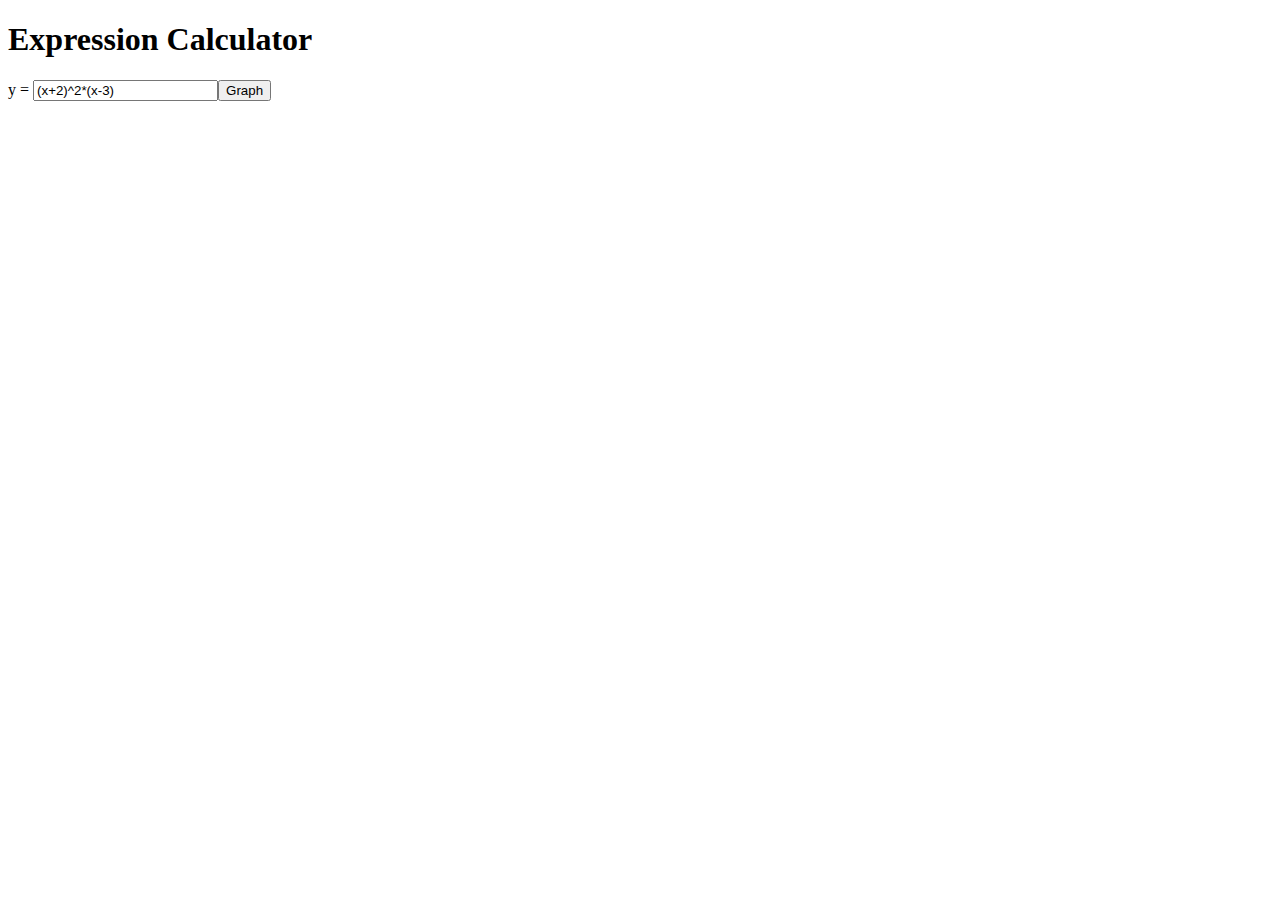
==== index.html @ 002a697c "v1.6: Basic graphing works" ====
<!DOCTYPE html>
<html>

<head>

  <meta charset="UTF-8">

  <title>Expression Calculator</title>

  <link rel="stylesheet" href="css/style.css" media="screen" type="text/css" />

  <script src="js/XCalc.js"></script>

  <script src="js/index.js"></script>

</head>

<body>

  <div id="top"><h1>Expression Calculator</h1>
  	y = <input type="text" value="(x+2)^2*(x-3)" id="input" /><input type="button" value="Graph" id="simplify" />
  </div>
<div id="wrapper">
<div id="result"></div>
</div>

</body>

</html>
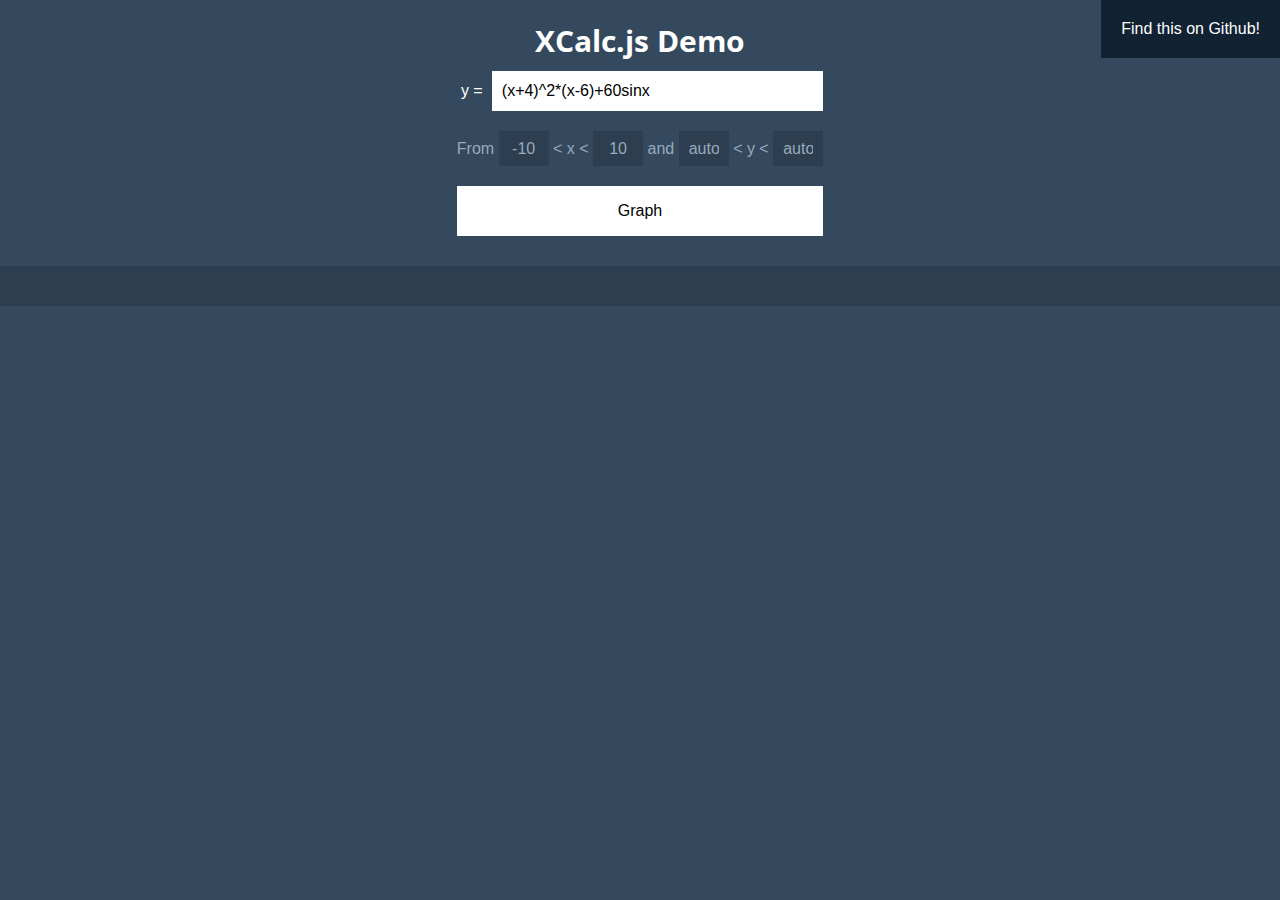
==== commit ccfd2d67: "Zoom fixes, responsive css" ====
--- a/index.html
+++ b/index.html
@@ -5,24 +5,32 @@
 
   <meta charset="UTF-8">
 
-  <title>Expression Calculator</title>
+  <title>XCalc.js Demo</title>
 
   <link rel="stylesheet" href="css/style.css" media="screen" type="text/css" />
 
-  <script src="js/XCalc.js"></script>
+  <meta name="viewport" content="width=device-width; initial-scale=1.0" />
 
-  <script src="js/index.js"></script>
+  <script src="js/XCalc.js" type="text/javascript"></script>
+
+  <script src="js/index.js" type="text/javascript"></script>
 
 </head>
 
 <body>
-
-  <div id="top"><h1>Expression Calculator</h1>
-  	y = <input type="text" value="(x+2)^2*(x-3)" id="input" /><input type="button" value="Graph" id="simplify" />
+  <div id="top"><h1>XCalc.js Demo</h1>
+  	<div id="function">
+  		<label>y = </label><input type="text" value="(x+4)^2*(x-6)+60sinx" id="input" />
+  	</div>
+  	<div id="range">
+  		From <input type="text" value="" placeholder="-10" id="x1" /> &lt; x &lt; <input type="text" value="" placeholder="10" id="x2" /> and <input type="text" placeholder="auto" value="" id="y1" /> &lt; y &lt; <input type="text" placeholder="auto" value="" id="y2" />
+  	</div>
+  	<input type="button" value="Graph" id="graph" />
   </div>
-<div id="wrapper">
-<div id="result"></div>
-</div>
+  <div id="wrapper">
+    <div id="result"></div>
+  </div>
+  <a id="github" href="https://github.com/pahgawk/XCalc">Find this on Github!</a>
 
 </body>
 
--- a/css/style.css
+++ b/css/style.css
@@ -0,0 +1,183 @@
+@import url(http://fonts.googleapis.com/css?family=Open+Sans:300);
+
+body {
+  background-color:#34495e;
+  color:#FFF;
+  font-family: sans-serif;
+  padding:0;
+  margin:0;
+  text-align:center;
+}
+#github {
+  position:absolute;
+  top:0;
+  right:0;
+  padding:20px;
+  background-color:#123;
+  color:#FFF;
+  text-decoration:none;
+}
+#github:hover {
+  background-color:#234;
+}
+#top {
+  padding:20px;
+  display:inline-block;
+}
+h1 {
+  font-family: 'Open Sans', sans-serif;
+  font-size:30px;
+  margin:0 0 10px 0;
+}
+input[type="submit"], input[type="button"], a.button {
+	background-color:#FFF;
+	color:#000;
+	padding:5px;
+	border: 5px solid #FFF;
+	text-decoration:none;
+	display:inline-block;
+  height:40px;
+  font-size:16px;
+  font-family:sans-serif;
+  margin:0 0 0 10px;
+}
+input[type="submit"]:hover, input[type="button"]:hover, a.button:hover {
+	border: 5px solid #DDD;
+}
+input[type="text"] {
+  display:inline-block;
+  font-size: inherit;
+  padding: 10px;
+  border: 0;
+}
+input[type="text"]:focus {
+  outline: 0;
+  background-color:#EEE;
+}
+#function {
+  margin-bottom:20px;
+}
+#function label {
+  display:inline-block;
+  height:40px;
+  line-height:40px;
+  margin-right:5px;
+}
+#function input[type="text"] {
+  width:85%;
+  display:inline-block;
+  height:20px;
+  float:right;
+}
+#range {
+  color: #9AB;
+}
+#range input[type="text"] {
+  width:30px;
+  height:15px;
+  text-align:center;
+  color: #9AB;
+  background-color:#2c3e50;
+}
+#range input[type="text"]::-webkit-input-placeholder{
+  color: #9AB;
+}
+#range input[type="text"]:-moz-placeholder{
+  color: #9AB;
+}
+#range input[type="text"]::-moz-placeholder {
+  color: #9AB;
+}
+#range input[type="text"]:-ms-input-placeholder {
+  color: #9AB;
+}
+#range input[type="text"]:focus {
+  background-color:#2e4052;
+}
+#graph {
+  margin:20px auto 0 auto;
+  width: 100%;
+  height:50px;
+}
+#result {
+  margin-top:10px;
+  border-top:20px solid #2c3e50;
+  border-bottom:20px solid #2c3e50;
+  overflow:hidden;
+  background-color:#2c3e50;
+  text-align:center;
+  max-height:0;
+  margin-bottom:20px;
+  -webkit-transition: all 0.3s ease-out;
+  -moz-transition: all 0.3s ease-out;
+  -ms-transition: all 0.3s ease-out;
+  -o-transition: all 0.3s ease-out;
+  transition: all 0.3s ease-out;
+}
+.open #result {
+  max-height:2000px;
+  padding:20px;
+  color:#FFF;
+}
+canvas {
+  margin-bottom: 50px;
+}
+canvas:last-child {
+  margin-bottom: 10px;
+}
+.answer {
+  clear:both;
+  text-align:center;
+}
+.final {
+  color:#FFF;
+  font-size:60px;
+  text-align:left;
+  font-family: 'Open Sans', sans-serif;
+}
+.error {
+  background-color:#6B1010;
+  padding:10px;
+  opacity:0.7;
+  display:inline-block;
+  width:500px;
+  text-align:left;
+}
+
+/* Pretty formula styles */
+.formula {
+  font-family: 'Open Sans', sans-serif;
+  padding:0 10px;
+  margin-bottom:10px;
+}
+.group {
+  display:inline-block;
+  vertical-align:baseline;
+  text-align:center;
+  margin:1px 1px 0 0;
+  padding:0;
+}
+.division {
+  vertical-align: middle;
+}
+.operator {
+  padding:5px;
+}
+.exponent {
+  font-size: 0.7em;
+  vertical-align:super;
+}
+.denom {
+  clear:both;
+  display:block;
+  border-top:1px solid #FFF;
+  padding:0 20px;
+}
+
+@media all and (max-width:700px) {
+  #github {
+    position:relative;
+    width:auto;
+    display:block;
+  }
+}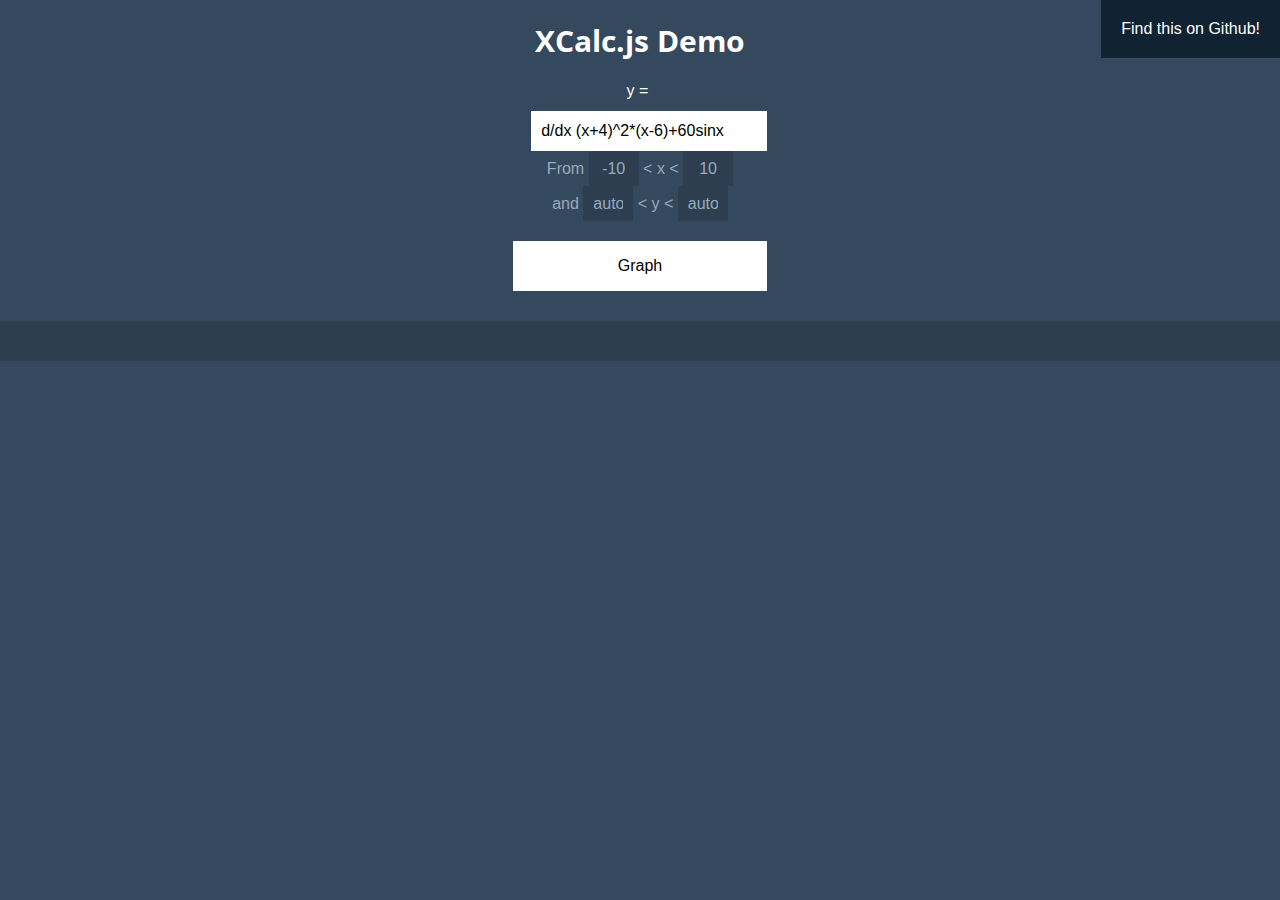
==== commit 6520756c: "Demo and readme updates" ====
--- a/index.html
+++ b/index.html
@@ -20,10 +20,11 @@
 <body>
   <div id="top"><h1>XCalc.js Demo</h1>
   	<div id="function">
-  		<label>y = </label><input type="text" value="(x+4)^2*(x-6)+60sinx" id="input" />
+  		<label>y = </label><input type="text" value="d/dx (x+4)^2*(x-6)+60sinx" id="input" />
   	</div>
   	<div id="range">
-  		From <input type="text" value="" placeholder="-10" id="x1" /> &lt; x &lt; <input type="text" value="" placeholder="10" id="x2" /> and <input type="text" placeholder="auto" value="" id="y1" /> &lt; y &lt; <input type="text" placeholder="auto" value="" id="y2" />
+  		<div class="rangeSection">From <input type="text" value="" placeholder="-10" id="x1" /> &lt; x &lt; <input type="text" value="" placeholder="10" id="x2" /></div>
+      <div class="rangeSection">and <input type="text" placeholder="auto" value="" id="y1" /> &lt; y &lt; <input type="text" placeholder="auto" value="" id="y2" /></div>
   	</div>
   	<input type="button" value="Graph" id="graph" />
   </div>
